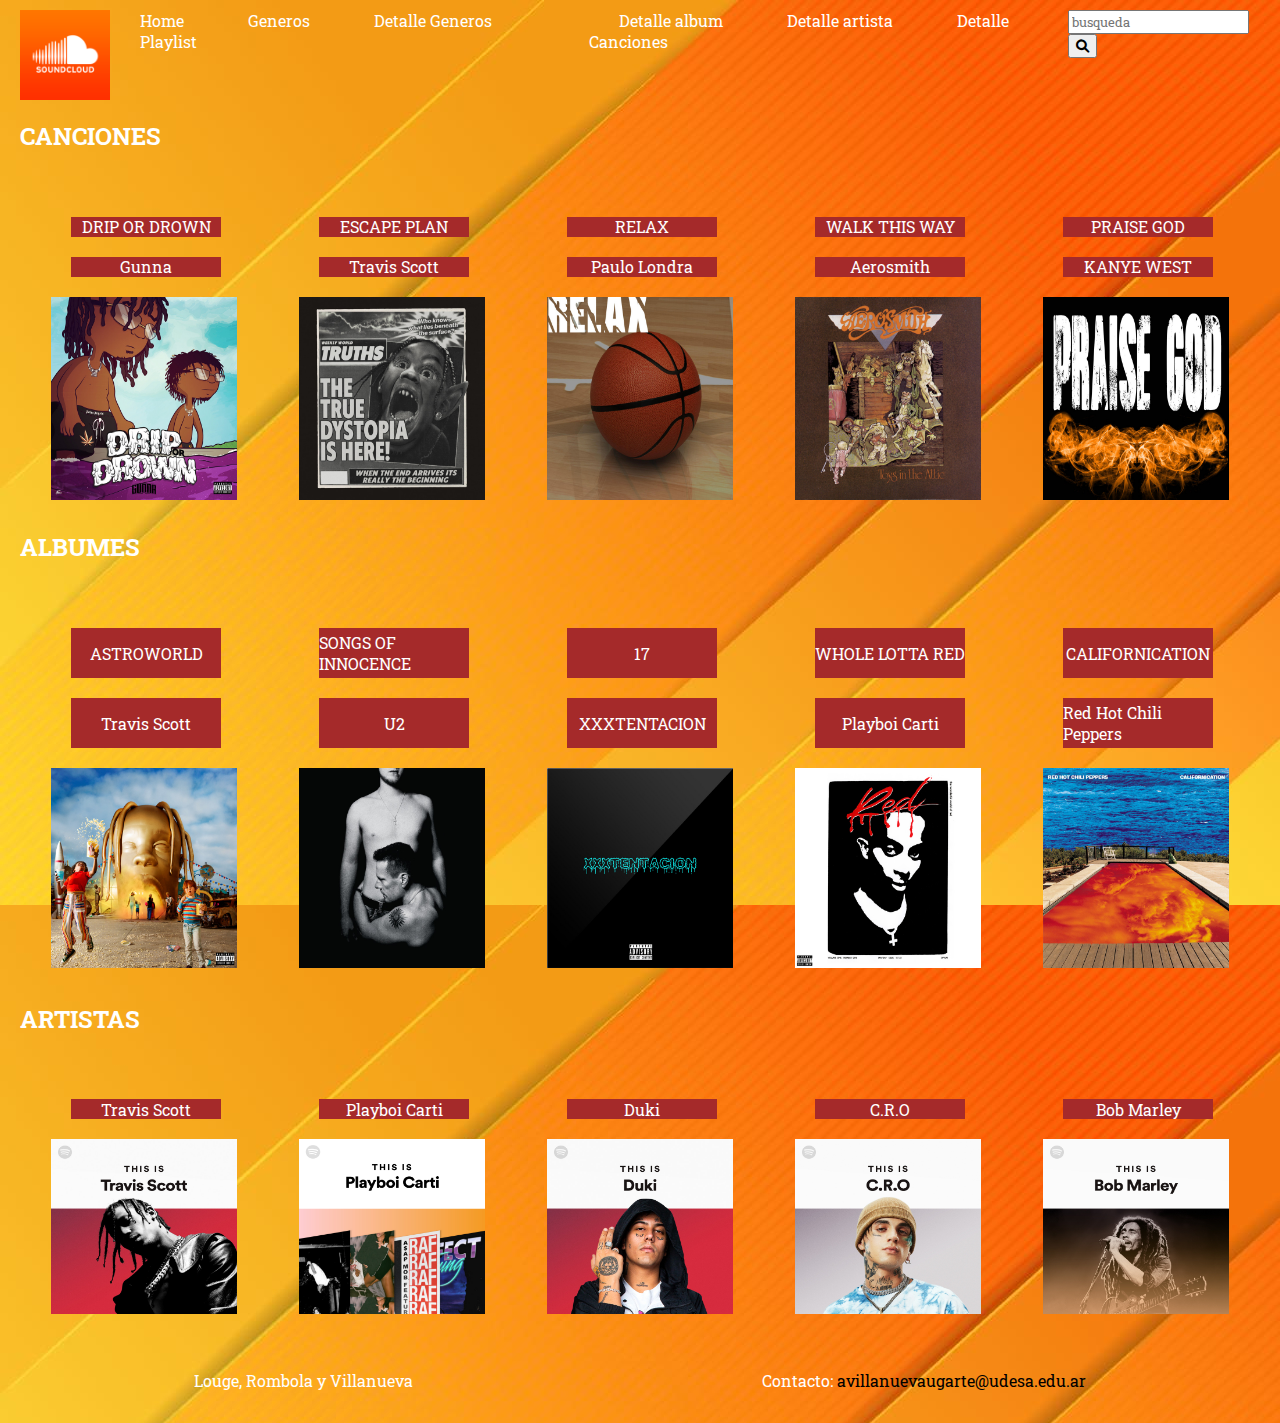
==== proyecto-integrador/index.html @ 13578247 "creando los archivos js" ====
<!DOCTYPE html>
<html lang="en">

<head>
   <meta charset="UTF-8">
   <meta http-equiv="X-UA-Compatible" content="IE=edge">
   <meta name="viewport" content="width=device-width, initial-scale=1.0">
   <title>Integrador</title>
   <link rel="stylesheet" href="./css/style.css">
   <link rel="stylesheet" href="https://cdnjs.cloudflare.com/ajax/libs/font-awesome/6.0.0/css/all.min.css">
   <link href="https://fonts.googleapis.com/css2?family=Roboto+Slab:wght@700&display=swap" rel="stylesheet">
</head>

<body>
   <header class="header">

      <img src="./img/soundcloud-logo.png" class="header">

      <nav class="nav">
         <div class="nav">
            <a href="./index.html" class="navbar">Home</a>
            <a href="./generos.html" class="navbar">Generos</a>
            <a href="./detalleGeneros.html" class="navbar">Detalle Generos</a>
            <a href="./playlist.html" class="navbar">Playlist</a>
         </div>
         <div class="nav">
            <a href="./detalleAlbum.html" class="navbar">Detalle album</a>
            <a href="./detalleArtista.html" class="navbar">Detalle artista</a>
            <a href="./detalleCanciones.html" class="navbar">Detalle Canciones</a>
         </div>
      </nav>
      <div class="headerResponsive">
         <img src="./img/soundcloud-logo.png" class="header1">
         <form action="./search.html" method="get" class="header">
            <input type="text" name="busqueda" placeholder="busqueda">
            <button><i class="fa-solid fa-magnifying-glass"></i></button>
         </form>
      </div>
   </header>
   <main class="indexMain">
      <h2 class="indexCanciones">CANCIONES</h2>
      <section class="homeCanciones">
         <article class="articleIndex">
            <p>DRIP OR DROWN </p>
            <p>Gunna </p>
            <a href="./detalleCanciones.html"> <img src="./img/dripOrDrown.jpeg" alt=''></a>
         </article>
         <article>
            <p>ESCAPE PLAN </p>
            <p>Travis Scott </p>
            <a href="./detalleCanciones.html"> <img src="./img/escapePlan.jpeg" alt=''></a>
         </article>
         <article>
            <p>RELAX </p>
            <p>Paulo Londra </p>
            <a href="./detalleCanciones.html"> <img src="./img/Relax.jpeg" alt=''></a>
         </article>
         <article>
            <p>WALK THIS WAY </p>
            <p>Aerosmith </p>
            <a href="./detalleCanciones.html"> <img src="./img/WalkThisWay.jpeg" alt=''></a>
         </article>
         <article>
            <p>PRAISE GOD </p>
            <p>KANYE WEST </p>
            <a href="./detalleCanciones.html"> <img src="./img/praiseGod.jpeg" alt=''></a>
         </article>

      </section>


      <h2 class="indexAlbumes">ALBUMES</h2>
      <section class="homeAlbumes">
         <article>
            <p>ASTROWORLD</p>
            <p> Travis Scott </p>
            <a href="./detalleAlbum.html"> <img src="./img/Astroworld.jpeg" alt=''></a>
         </article>
         <article>
            <p>SONGS OF INNOCENCE</p>
            <p> U2 </p>
            <a href="./detalleAlbum.html"> <img src="./img/SongsOfInnocence.jpeg" alt=''></a>
         </article>
         <article>
            <p>17</p>
            <p> XXXTENTACION </p>
            <a href="./detalleAlbum.html"> <img src="./img/17.jpeg" alt=''></a>
         </article>
         <article>
            <p>WHOLE LOTTA RED</p>
            <p> Playboi Carti </p>
            <a href="./detalleAlbum.html"> <img src="./img/WholeLottaRed.jpeg" alt=''></a>
         </article>
         <article>
            <p>CALIFORNICATION</p>
            <p> Red Hot Chili Peppers </p>
            <a href="./detalleAlbum.html"> <img src="./img/Californication.jpeg" alt=''></a>
         </article>
      </section>


      <h2 class="indexArtistas">ARTISTAS</h2>
      <section class="homeArtistas">
         <article>
            <p>Travis Scott </p>
            <a href="./detalleArtista.html"> <img src="./img/TravisScott.jpeg" alt=''></a>

         </article>
         <article>
            <p>Playboi Carti </p>
            <a href="./detalleArtista.html"> <img src="./img/PlayboiCarti.jpeg" alt=''></a>

         </article>
         <article>
            <p>Duki </p>
            <a href="./detalleArtista.html"> <img src="./img/Duketo.jpeg" alt=''></a>
         </article>
         <article>
            <p>C.R.O </p>
            <a href="./detalleArtista.html"> <img src="./img/C.R.O.jpeg" alt=''></a>
         </article>
         <article>
            <p>Bob Marley </p>
            <a href="./detalleArtista.html"> <img src="./img/BobMarley.jpeg" alt=''></a>
         </article>
      </section>

   </main>
   <footer>
      <ul class="footer">
         <li>Louge, Rombola y Villanueva</li>
         <li>Contacto: <a href="mailto:avillanuevaugarte@udesa.edu.ar">avillanuevaugarte@udesa.edu.ar</a></li>
      </ul>
   </footer>
   <script src="./js/index.js" type=""></script>
</body>

</html>
---- proyecto-integrador/css/style.css ----
* {
    box-sizing: border-box;
}

* {
    font-family: 'Roboto Slab', serif;
}

body {
    background-image: url(../img/fondo-naranja.jpeg);
    margin-left: 20px;
    margin-right: 20px;
    margin-top: 10px;
}

ul,
ol {
    padding: 0;
}

li {
    list-style-type: none;
}

a {
    text-decoration: none;
    color: #000;
}


/*Diseño para computadora*/

/*Header*/
header.header {
    display: flex;
    height: 10vh;
    justify-content: space-between;
}

nav.nav {
    display: flex;
}

a.navbar {
    margin-top: 5px;
    margin-right: 30px;
    margin-left: 30px;
    color: white;
}

img.header1 {
    display: none;
}

/*footer*/
footer {
    height: 5vh;
}

ul.footer {
    display: flex;
    justify-content: space-around;
    color: white;
}


/*home*/
.homeCanciones {
    display: flex;
    flex-wrap: wrap;
    flex-direction: row;
    justify-content: space-around;
    width: 100%;
}

.homeCanciones article {
    width: 15%;
    margin: 2%;
}

.homeCanciones article img {
    width: 100%;
    max-height: 350px;
    height: 70%;
}

.homeCanciones p {
    display: flex;
    background-color: brown;
    margin: 20px;
    text-decoration: none;
    color: white;
    width: 150px;
    height: 20px;
    align-items: center;
    justify-content: center;
}

/*album*/
.homeAlbumes {
    display: flex;
    flex-wrap: wrap;
    flex-direction: row;
    justify-content: space-around;
    width: 100%;
}

.homeAlbumes article {
    width: 15%;
    margin: 2%;
}

.homeAlbumes article img {
    width: 100%;
    max-height: 200px;
    height: 70%;
}

.homeAlbumes p {
    display: flex;
    background-color: brown;
    margin: 20px;
    text-decoration: none;
    color: white;
    width: 150px;
    height: 50px;
    align-items: center;
    justify-content: center;
}

.homeArtistas {
    display: flex;
    flex-wrap: wrap;
    flex-direction: row;
    justify-content: space-around;
    width: 100%;
}

.homeArtistas article {
    width: 15%;
    margin: 2%;
}

.homeArtistas article img {
    width: 100%;
    max-height: 350px;
    height: 70%;
}

.homeArtistas p {
    display: flex;
    background-color: brown;
    margin: 20px;
    text-decoration: none;
    color: white;
    width: 150px;
    height: 20px;
    align-items: center;
    justify-content: center;
}

.indexMain h2 {
    color: white;
}

.indexMain p {
    color: white;
}


/*detalle Artista*/
.detalleArtista h1 {
    text-align: center;
    font-size: 50px;
    color: white;
}

.detalleArtista section {
    display: flex;
    flex-wrap: wrap;
    flex-direction: row;
    justify-content: space-around;
    width: 100%;
    padding: 20px 20px;
}

.detalleArtista article {
    width: 17%;
    margin: 2%;
}

.detalleArtista article img {
    max-width: 500px;
}

.top5 {
    color: white;

}

.top5 h3 {
    font-size: 25px;
}

/*generos*/
.tituloGeneros {
    display: flex;
    justify-content: center;
    color: darkred;
    font-size: 35px;
}

.imagenesGenero {
    display: flex;
    flex-direction: row;
    justify-content: space-around;
    margin: 20px;
    width: 300px;

}

nav.navGeneros {
    display: flex;
    justify-content: space-around;
    flex-direction: row;
}

a.borde {
    display: flex;
    background-color: brown;
    margin: 20px;
    text-decoration: none;
    color: white;
    width: 180px;
    height: 50px;
    align-items: center;
    justify-content: center;
}

.sectionGeneros {
    display: flex;
    align-items: center;
    justify-content: center;
}



/*detalle del genero*/
.tituloDetalleGenero {
    display: flex;
    justify-content: center;
    font-size: 35px;
    color: darkred;
}

.subtituloDetalleGenero {
    display: flex;
    justify-content: center;
    color: darkred;
}

section.detalleGeneros {
    display: flex;
    flex-direction: row;
    justify-content: space-around;
}

.imagenesDetalleGenero {
    display: flex;
    flex-direction: row;
    width: 250px;
}

article.artDetalleGenero {
    display: flex;
    flex-direction: row;
    justify-content: space-around;
}

p.artistasDetalleGenero {
    display: none;
}



/*Playlist*/

article.playlist {
    display: flex;
    justify-content: space-evenly;
}

img.playlist {
    width: 200px;
    height: 150px;
    margin-right: 20px
}

li.playlist {
    display: flex;
    align-items: center;
    margin-bottom: 20px;
}

i.playlist {
    color: white;
    margin-right: 10px;
}

i.playlist1 {
    margin-left: 8px;
}


/*Detalle cancion*/

.tituloDetalleCancion {
    display: flex;
    justify-content: center;
    color: darkred;
}

.imagenDetalleCancion {
    display: flex;
    width: 400px;
    margin-left: 50px;
    height: 400px;
}

ul.listaDetalleCancion {
    text-decoration-style: none;
    font-size: 25px;
    color: black;
}
.artTitulosDetalleCancion{
 margin-top: 60px;
}

section.sectionDetalleCancion {
    display: flex;
    flex-direction: row;
    justify-content: space-around;
}

.iframeDetalleCancion {
   width: 400px;
   height: 400px;
}

.artIframeDetalleCancion {
    display: flex;
    justify-content: center;
}

.artAgregarAmiPlaylist {
    display: flex;
    flex-direction: column;
    align-items: center;
}

a.agregarAmiPlaylist {
    color: darkred;
}


/*Search*/
section.search {
    display: flex;
    justify-content: space-between;
}

ul.search {
    display: flex;
    flex-direction: column;
}

img.search {
    width: 250px;
    height: 187px;
    margin-right: 10px;
}

li.search {
    display: flex;
    align-items: center;
    margin-bottom: 10px;
}

/*Detalle album*/
section.dalbum {
    display: flex;
    justify-content: space-around;
}

/*Diseño para mobile*/
@media (max-width: 420px) {

    /*Header*/
    header.header {
        display: flex;
        height: 30vh;
        flex-direction: column;
    }

    div.headerResponsive {
        display: flex;
        align-items: center;
        justify-content: space-between;
        order: -1;
    }

    nav.nav {
        display: flex;
        flex-direction: row;
    }

    div.nav {
        display: flex;
        flex-direction: column;
    }

    img.header {
        display: none;
    }

    img.header1 {
        display: block;
        height: 10vh;
        width: 10vh;
    }

    /*footer*/
    ul.footer {
        display: flex;
        flex-direction: column;
    }

    /*genero*/
    .tituloGeneros {
        display: flex;
        justify-content: center;
    }

    nav.navGeneros {
        display: none;
    }

    .imagenesGenero {
        display: flex;
        flex-direction: column;
        justify-content: space-around;
        margin: 20px;
        width: 250px;
        height: 250px;

    }

    .sectionGeneros {
        display: flex;
        flex-direction: column;
        align-items: center;
        justify-content: center;
    }

    /*detalle del genero*/

    .tituloDetalleGenero {
        display: flex;
        justify-content: center;
        font-size: 35px;
        color: darkred;
    }

    .subtituloDetalleGenero {
        display: flex;
        justify-content: center;
        color: darkred;
    }

    section.detalleGeneros {
        display: flex;
        flex-direction: column;
        justify-content: center;
        align-items: center;
    }

    .imagenesDetalleGenero {
        display: flex;
        flex-direction: column;
        width: 250px;
        margin: 20px;
    }

    article.artDetalleGenero {
        display: none;
        flex-direction: row;
        justify-content: space-around;
    }

    p.artistasDetalleGenero {
        display: flex;
        justify-content: center;
        justify-items: center;
    }

    /*Detalle cancion*/

    .tituloDetalleCancion {
        display: flex;
        justify-content: center;
        color: darkred;
    }

    .imagenDetalleCancion {
       display: flex;
       justify-content: center;
       height: 250px;
       margin-left: 5px;
    }


    ul.listaDetalleCancion {
        text-decoration-style: none;
        font-size: 15px;
        color: black;
    }

    section.sectionDetalleCancion {
        display: flex;
        flex-direction: column;
        justify-content: center;
    }

    .iframeDetalleCancion {
        margin-top: 20px;
        width: 350px;
        height: 250px;
    }

    .artIframeDetalleCancion {
        display: flex;
        justify-content: center;
    }

    .artAgregarAmiPlaylist {
        display: flex;
        flex-direction: column;
        align-items: center;
    }

    a.agregarAmiPlaylist {
        color: darkred;
    }



    /*Playlist*/
    article.playlist {
        display: flex;
        flex-direction: column;
    }

    img.playlist {
        width: 150px;
        height: 112px;
    }

    /*Detalle cancion*/
    .tituloDetalleCancion {
        display: flex;
        justify-content: center;
        font-family: 'Roboto Slab', serif;
        color: darkred;
    }

    .imagenDetalleCancion {
        display: flex;
        width: 250px;
    }

    article.artDetalleCancion {
        display: flex;
        justify-content: center;
    }

    a.agregarAmiPlaylist {
        display: flex;
        color: darkred;
        justify-content: center;

    }

    .letraDetalleCancion {
        font-family: 'Roboto Slab', serif;
    }

    .colorTitulo {
        color: black;
        text-decoration: underline;
    }

    .iframeDetalleCancion {
        width: 300px;
    }

    article.artIframeDetalleCancion {
        display: flex;
        justify-content: center;

    }

    .artTitulosDetalleCancion {
        display: flex;
        flex-direction: column;
        align-items: center;
    }

    /*Search responsive*/
    section.search {
        display: flex;
        justify-content: space-between;
        flex-direction: column;
    }

    img.search {
        width: 200px;
        height: 150px;
        margin-right: 10px;
    }

    /*Detalle album responsive*/
    section.dalbum {
        display: flex;
        flex-direction: column;
    }

    img.dalbum {
        width: 200px;
        height: 150px;
    }

    /*home responsive*/
    main.indexMain {
        display: flex;
        flex-direction: column;
        align-items: center;
    }

    .indexCanciones {
        font-size: 40px;
    }

    .indexAlbumes {
        display: flex;
        justify-content: center;
        font-size: 35px;
    }

    .indexArtistas {
        display: flex;
        justify-content: center;
        font-size: 35px;
    }

    .homeArtistas {
        display: flex;
        flex-direction: column;
    }

    .homeCanciones {
        display: flex;
        flex-direction: column;
    }

    .homeAlbumes {
        display: flex;
        flex-direction: column;
    }

    .homeCanciones p {
        width: 300%;
        height: 80px;
        background-color: unset;
        margin-bottom: 20px;
        margin-top: 30px;
        background-color: brown;
        margin-left: 0px;
    }

    .homeCanciones article img {
        width: 300%;
        max-height: 350px;
        height: 100%;
        align-items: center;
    }

    .homeAlbumes p {
        width: 300%;
        height: 80px;
        background-color: unset;
        margin-bottom: 20px;
        margin-top: 30px;
        background-color: brown;
        margin-left: 0px;
    }

    .homeAlbumes article img {
        width: 300%;
        max-height: 350px;
        height: 100%;
        align-items: center;
    }

    .homeArtistas p {
        width: 300%;
        height: 80px;
        background-color: unset;
        margin-bottom: 20px;
        margin-top: 30px;
        background-color: brown;
        margin-left: 0px;
    }

    .homeArtistas article img {
        width: 300%;
        max-height: 350px;
        height: 100%;
        align-items: center;
    }

    /*detalle artista responsive*/
    main.detalleArtista {
        display: flex;
        flex-direction: column;
    }

    section.dArtista {
        display: flex;
        flex-direction: column;
    }

    img.imagen {
        height: 200px;
        width: 250px;
    }
}
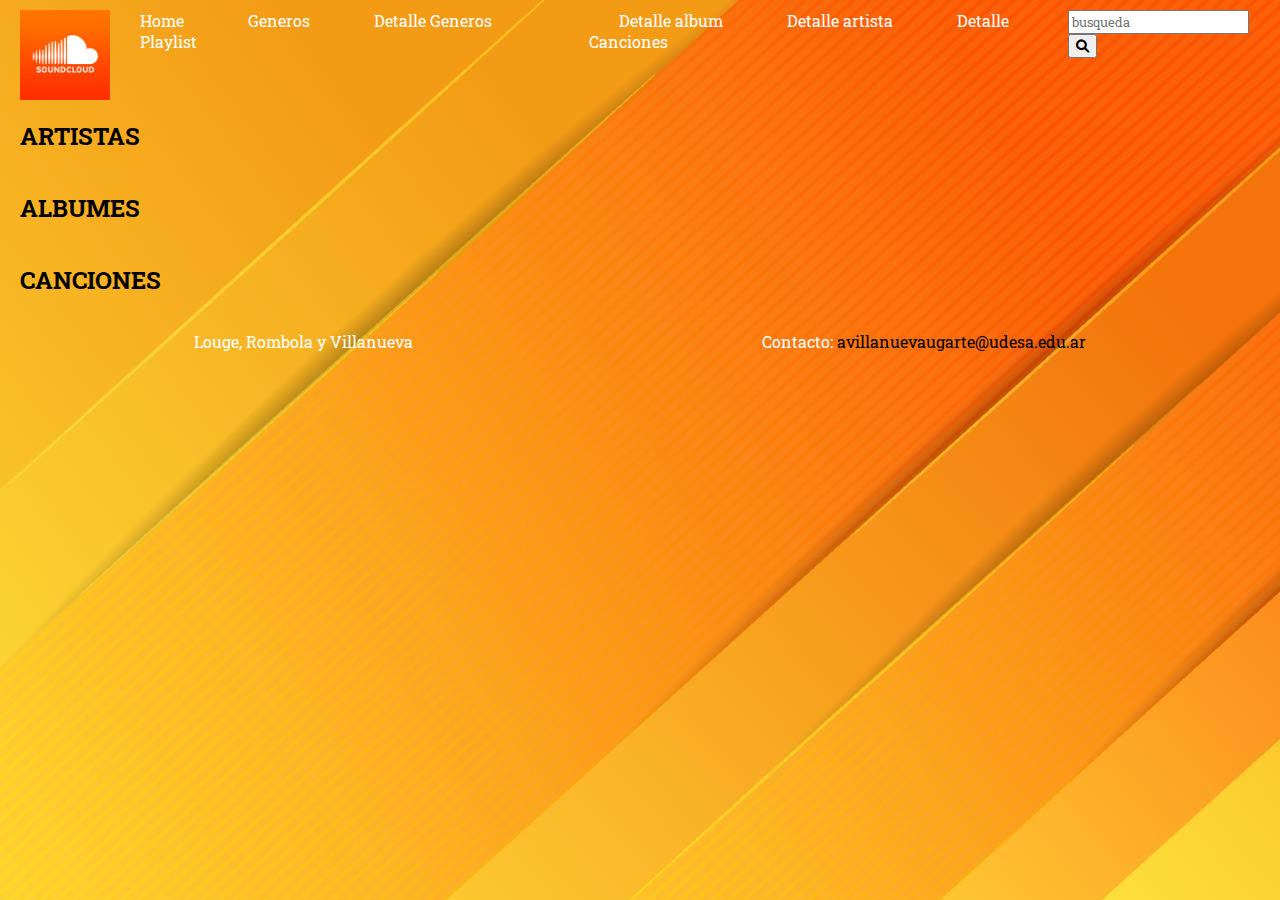
==== commit 51f2efd5: "home" ====
--- a/proyecto-integrador/index.html
+++ b/proyecto-integrador/index.html
@@ -37,93 +37,21 @@
          </form>
       </div>
    </header>
-   <main class="indexMain">
-      <h2 class="indexCanciones">CANCIONES</h2>
-      <section class="homeCanciones">
-         <article class="articleIndex">
-            <p>DRIP OR DROWN </p>
-            <p>Gunna </p>
-            <a href="./detalleCanciones.html"> <img src="./img/dripOrDrown.jpeg" alt=''></a>
-         </article>
-         <article>
-            <p>ESCAPE PLAN </p>
-            <p>Travis Scott </p>
-            <a href="./detalleCanciones.html"> <img src="./img/escapePlan.jpeg" alt=''></a>
-         </article>
-         <article>
-            <p>RELAX </p>
-            <p>Paulo Londra </p>
-            <a href="./detalleCanciones.html"> <img src="./img/Relax.jpeg" alt=''></a>
-         </article>
-         <article>
-            <p>WALK THIS WAY </p>
-            <p>Aerosmith </p>
-            <a href="./detalleCanciones.html"> <img src="./img/WalkThisWay.jpeg" alt=''></a>
-         </article>
-         <article>
-            <p>PRAISE GOD </p>
-            <p>KANYE WEST </p>
-            <a href="./detalleCanciones.html"> <img src="./img/praiseGod.jpeg" alt=''></a>
-         </article>
-
+   <main>
+      <h2 class="homeH2">ARTISTAS</h2>
+      <section class="homeArtistas estiloSec">
+         
+      </section>
+      <h2 class="homeH2">ALBUMES</h2>
+      <section class="homeAlbumes estiloSec">
+         
+      </section>
+      <h2 class="homeH2">CANCIONES</h2>
+      <section class="homeCanciones estiloSec">
+         
       </section>
 
 
-      <h2 class="indexAlbumes">ALBUMES</h2>
-      <section class="homeAlbumes">
-         <article>
-            <p>ASTROWORLD</p>
-            <p> Travis Scott </p>
-            <a href="./detalleAlbum.html"> <img src="./img/Astroworld.jpeg" alt=''></a>
-         </article>
-         <article>
-            <p>SONGS OF INNOCENCE</p>
-            <p> U2 </p>
-            <a href="./detalleAlbum.html"> <img src="./img/SongsOfInnocence.jpeg" alt=''></a>
-         </article>
-         <article>
-            <p>17</p>
-            <p> XXXTENTACION </p>
-            <a href="./detalleAlbum.html"> <img src="./img/17.jpeg" alt=''></a>
-         </article>
-         <article>
-            <p>WHOLE LOTTA RED</p>
-            <p> Playboi Carti </p>
-            <a href="./detalleAlbum.html"> <img src="./img/WholeLottaRed.jpeg" alt=''></a>
-         </article>
-         <article>
-            <p>CALIFORNICATION</p>
-            <p> Red Hot Chili Peppers </p>
-            <a href="./detalleAlbum.html"> <img src="./img/Californication.jpeg" alt=''></a>
-         </article>
-      </section>
-
-
-      <h2 class="indexArtistas">ARTISTAS</h2>
-      <section class="homeArtistas">
-         <article>
-            <p>Travis Scott </p>
-            <a href="./detalleArtista.html"> <img src="./img/TravisScott.jpeg" alt=''></a>
-
-         </article>
-         <article>
-            <p>Playboi Carti </p>
-            <a href="./detalleArtista.html"> <img src="./img/PlayboiCarti.jpeg" alt=''></a>
-
-         </article>
-         <article>
-            <p>Duki </p>
-            <a href="./detalleArtista.html"> <img src="./img/Duketo.jpeg" alt=''></a>
-         </article>
-         <article>
-            <p>C.R.O </p>
-            <a href="./detalleArtista.html"> <img src="./img/C.R.O.jpeg" alt=''></a>
-         </article>
-         <article>
-            <p>Bob Marley </p>
-            <a href="./detalleArtista.html"> <img src="./img/BobMarley.jpeg" alt=''></a>
-         </article>
-      </section>
 
    </main>
    <footer>
--- a/proyecto-integrador/css/style.css
+++ b/proyecto-integrador/css/style.css
@@ -65,106 +65,23 @@
 
 
 /*home*/
-.homeCanciones {
-    display: flex;
-    flex-wrap: wrap;
-    flex-direction: row;
-    justify-content: space-around;
-    width: 100%;
-}
-
-.homeCanciones article {
-    width: 15%;
-    margin: 2%;
-}
-
-.homeCanciones article img {
-    width: 100%;
-    max-height: 350px;
-    height: 70%;
-}
-
-.homeCanciones p {
-    display: flex;
-    background-color: brown;
-    margin: 20px;
-    text-decoration: none;
-    color: white;
-    width: 150px;
-    height: 20px;
+
+section.estiloSec{
+    display: flex;
+    justify-content: space-evenly;
+}
+
+article.article{
+    display: flex;
+    flex-direction: column;
+    height: 300px;
+    width: 300px;
     align-items: center;
-    justify-content: center;
-}
-
-/*album*/
-.homeAlbumes {
-    display: flex;
-    flex-wrap: wrap;
-    flex-direction: row;
-    justify-content: space-around;
-    width: 100%;
-}
-
-.homeAlbumes article {
-    width: 15%;
-    margin: 2%;
-}
-
-.homeAlbumes article img {
-    width: 100%;
-    max-height: 200px;
-    height: 70%;
-}
-
-.homeAlbumes p {
-    display: flex;
-    background-color: brown;
-    margin: 20px;
-    text-decoration: none;
-    color: white;
-    width: 150px;
-    height: 50px;
-    align-items: center;
-    justify-content: center;
-}
-
-.homeArtistas {
-    display: flex;
-    flex-wrap: wrap;
-    flex-direction: row;
-    justify-content: space-around;
-    width: 100%;
-}
-
-.homeArtistas article {
-    width: 15%;
-    margin: 2%;
-}
-
-.homeArtistas article img {
-    width: 100%;
-    max-height: 350px;
-    height: 70%;
-}
-
-.homeArtistas p {
-    display: flex;
-    background-color: brown;
-    margin: 20px;
-    text-decoration: none;
-    color: white;
-    width: 150px;
-    height: 20px;
-    align-items: center;
-    justify-content: center;
-}
-
-.indexMain h2 {
-    color: white;
-}
-
-.indexMain p {
-    color: white;
+}
+
+.picture{
+    width: 200px;
+    height: 200px;
 }
 
 
@@ -640,93 +557,7 @@
     }
 
     /*home responsive*/
-    main.indexMain {
-        display: flex;
-        flex-direction: column;
-        align-items: center;
-    }
-
-    .indexCanciones {
-        font-size: 40px;
-    }
-
-    .indexAlbumes {
-        display: flex;
-        justify-content: center;
-        font-size: 35px;
-    }
-
-    .indexArtistas {
-        display: flex;
-        justify-content: center;
-        font-size: 35px;
-    }
-
-    .homeArtistas {
-        display: flex;
-        flex-direction: column;
-    }
-
-    .homeCanciones {
-        display: flex;
-        flex-direction: column;
-    }
-
-    .homeAlbumes {
-        display: flex;
-        flex-direction: column;
-    }
-
-    .homeCanciones p {
-        width: 300%;
-        height: 80px;
-        background-color: unset;
-        margin-bottom: 20px;
-        margin-top: 30px;
-        background-color: brown;
-        margin-left: 0px;
-    }
-
-    .homeCanciones article img {
-        width: 300%;
-        max-height: 350px;
-        height: 100%;
-        align-items: center;
-    }
-
-    .homeAlbumes p {
-        width: 300%;
-        height: 80px;
-        background-color: unset;
-        margin-bottom: 20px;
-        margin-top: 30px;
-        background-color: brown;
-        margin-left: 0px;
-    }
-
-    .homeAlbumes article img {
-        width: 300%;
-        max-height: 350px;
-        height: 100%;
-        align-items: center;
-    }
-
-    .homeArtistas p {
-        width: 300%;
-        height: 80px;
-        background-color: unset;
-        margin-bottom: 20px;
-        margin-top: 30px;
-        background-color: brown;
-        margin-left: 0px;
-    }
-
-    .homeArtistas article img {
-        width: 300%;
-        max-height: 350px;
-        height: 100%;
-        align-items: center;
-    }
+
 
     /*detalle artista responsive*/
     main.detalleArtista {
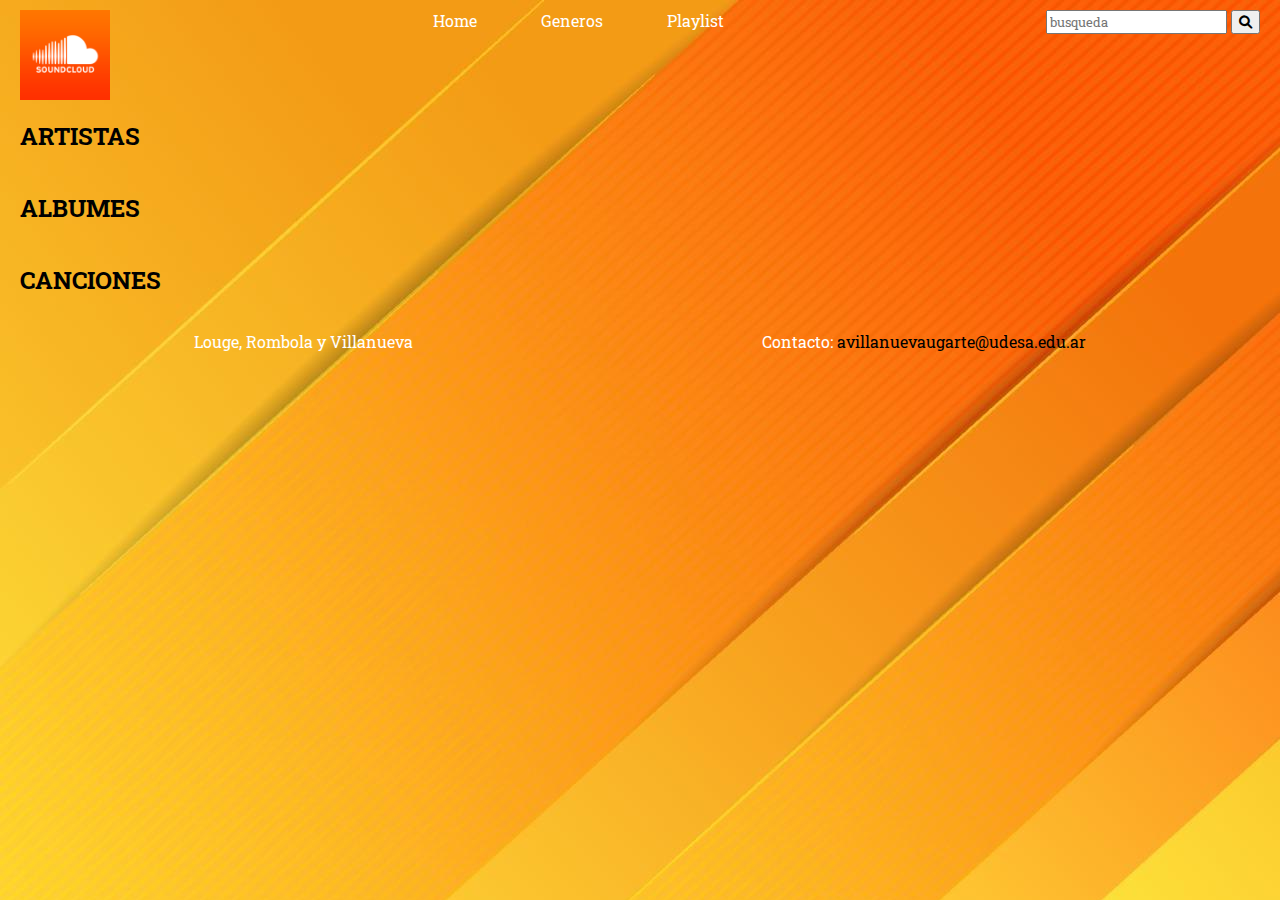
==== commit 53be8f5c: "a" ====
--- a/proyecto-integrador/index.html
+++ b/proyecto-integrador/index.html
@@ -20,35 +20,35 @@
          <div class="nav">
             <a href="./index.html" class="navbar">Home</a>
             <a href="./generos.html" class="navbar">Generos</a>
-            <a href="./detalleGeneros.html" class="navbar">Detalle Generos</a>
             <a href="./playlist.html" class="navbar">Playlist</a>
-         </div>
-         <div class="nav">
-            <a href="./detalleAlbum.html" class="navbar">Detalle album</a>
-            <a href="./detalleArtista.html" class="navbar">Detalle artista</a>
-            <a href="./detalleCanciones.html" class="navbar">Detalle Canciones</a>
          </div>
       </nav>
       <div class="headerResponsive">
          <img src="./img/soundcloud-logo.png" class="header1">
          <form action="./search.html" method="get" class="header">
-            <input type="text" name="busqueda" placeholder="busqueda">
+            <input type="text" name="busqueda" placeholder="busqueda" class="campo">
             <button><i class="fa-solid fa-magnifying-glass"></i></button>
          </form>
       </div>
    </header>
    <main>
       <h2 class="homeH2">ARTISTAS</h2>
-      <section class="homeArtistas estiloSec">
-         
+      <section class="homeArtistas">
+         <ul class="lisArt lisStyle">
+
+         </ul>
       </section>
       <h2 class="homeH2">ALBUMES</h2>
       <section class="homeAlbumes estiloSec">
-         
+         <ul class="lisAlb lisStyle">
+
+         </ul>
       </section>
       <h2 class="homeH2">CANCIONES</h2>
       <section class="homeCanciones estiloSec">
-         
+         <ul class="lisCan lisStyle">
+
+         </ul>
       </section>
 
 
@@ -60,7 +60,7 @@
          <li>Contacto: <a href="mailto:avillanuevaugarte@udesa.edu.ar">avillanuevaugarte@udesa.edu.ar</a></li>
       </ul>
    </footer>
-   <script src="./js/index.js" type=""></script>
+   <script src="./js/index.js"></script>
 </body>
 
 </html>--- a/proyecto-integrador/css/style.css
+++ b/proyecto-integrador/css/style.css
@@ -1,31 +1,17 @@
-* {
-    box-sizing: border-box;
-}
-
-* {
-    font-family: 'Roboto Slab', serif;
-}
-
-body {
-    background-image: url(../img/fondo-naranja.jpeg);
+* {box-sizing: border-box;}
+* {font-family: 'Roboto Slab', serif;}
+
+body {background-image: url(../img/fondo-naranja.jpeg);
     margin-left: 20px;
     margin-right: 20px;
-    margin-top: 10px;
-}
-
-ul,
-ol {
-    padding: 0;
-}
-
-li {
-    list-style-type: none;
-}
-
-a {
-    text-decoration: none;
-    color: #000;
-}
+    margin-top: 10px;}
+
+ul,ol {padding: 0;}
+
+li {list-style-type: none;}
+
+a {text-decoration: none;
+    color: #000;}
 
 
 /*Diseño para computadora*/
@@ -62,16 +48,34 @@
     justify-content: space-around;
     color: white;
 }
-
-
+/* Spinner search */
+.spinnerPadre{
+    display: flex;
+    justify-content: center;
+}
+.spinner{
+    border: 4px solid chocolate;
+    width: 400px;
+    height: 400px;
+    border-radius: 50%;
+    border-left-color: black;
+    animation: spinnerA 1s linear infinite;
+    
+}
+@keyframes spinnerA {
+    0%{
+        transform: rotate(0deg);
+    }
+    100%{
+        transform: rotate(360deg);
+    }
+}
 /*home*/
 
-section.estiloSec{
-    display: flex;
-    justify-content: space-evenly;
-}
-
-article.article{
+.lisStyle{
+    display: flex;
+}
+.article{
     display: flex;
     flex-direction: column;
     height: 300px;
@@ -86,37 +90,16 @@
 
 
 /*detalle Artista*/
-.detalleArtista h1 {
-    text-align: center;
-    font-size: 50px;
-    color: white;
-}
-
-.detalleArtista section {
-    display: flex;
-    flex-wrap: wrap;
-    flex-direction: row;
-    justify-content: space-around;
-    width: 100%;
-    padding: 20px 20px;
-}
-
-.detalleArtista article {
-    width: 17%;
-    margin: 2%;
-}
-
-.detalleArtista article img {
-    max-width: 500px;
-}
-
-.top5 {
-    color: white;
-
-}
-
-.top5 h3 {
-    font-size: 25px;
+.dArtista{
+    display: flex;
+    justify-content: space-evenly;
+}
+.art{
+    width: 470px;
+    height: 500px;
+    align-items: center;
+    align-content: center;
+
 }
 
 /*generos*/
@@ -231,83 +214,20 @@
 
 /*Detalle cancion*/
 
-.tituloDetalleCancion {
-    display: flex;
-    justify-content: center;
-    color: darkred;
-}
-
-.imagenDetalleCancion {
-    display: flex;
-    width: 400px;
-    margin-left: 50px;
-    height: 400px;
-}
-
-ul.listaDetalleCancion {
-    text-decoration-style: none;
-    font-size: 25px;
-    color: black;
-}
-.artTitulosDetalleCancion{
- margin-top: 60px;
-}
-
-section.sectionDetalleCancion {
-    display: flex;
-    flex-direction: row;
-    justify-content: space-around;
-}
-
-.iframeDetalleCancion {
-   width: 400px;
-   height: 400px;
-}
-
-.artIframeDetalleCancion {
-    display: flex;
-    justify-content: center;
-}
-
-.artAgregarAmiPlaylist {
+
+/*Search*/
+
+.search{
+    display: flex;
+    justify-content: space-around;
+}
+.arti,.alb,.can{
     display: flex;
     flex-direction: column;
-    align-items: center;
-}
-
-a.agregarAmiPlaylist {
-    color: darkred;
-}
-
-
-/*Search*/
-section.search {
-    display: flex;
-    justify-content: space-between;
-}
-
-ul.search {
-    display: flex;
-    flex-direction: column;
-}
-
-img.search {
-    width: 250px;
-    height: 187px;
-    margin-right: 10px;
-}
-
-li.search {
-    display: flex;
-    align-items: center;
-    margin-bottom: 10px;
 }
 
 /*Detalle album*/
-section.dalbum {
-    display: flex;
-    justify-content: space-around;
-}
+
 
 /*Diseño para mobile*/
 @media (max-width: 420px) {
@@ -422,52 +342,7 @@
 
     /*Detalle cancion*/
 
-    .tituloDetalleCancion {
-        display: flex;
-        justify-content: center;
-        color: darkred;
-    }
-
-    .imagenDetalleCancion {
-       display: flex;
-       justify-content: center;
-       height: 250px;
-       margin-left: 5px;
-    }
-
-
-    ul.listaDetalleCancion {
-        text-decoration-style: none;
-        font-size: 15px;
-        color: black;
-    }
-
-    section.sectionDetalleCancion {
-        display: flex;
-        flex-direction: column;
-        justify-content: center;
-    }
-
-    .iframeDetalleCancion {
-        margin-top: 20px;
-        width: 350px;
-        height: 250px;
-    }
-
-    .artIframeDetalleCancion {
-        display: flex;
-        justify-content: center;
-    }
-
-    .artAgregarAmiPlaylist {
-        display: flex;
-        flex-direction: column;
-        align-items: center;
-    }
-
-    a.agregarAmiPlaylist {
-        color: darkred;
-    }
+
 
 
 
@@ -533,17 +408,7 @@
     }
 
     /*Search responsive*/
-    section.search {
-        display: flex;
-        justify-content: space-between;
-        flex-direction: column;
-    }
-
-    img.search {
-        width: 200px;
-        height: 150px;
-        margin-right: 10px;
-    }
+    
 
     /*Detalle album responsive*/
     section.dalbum {
@@ -574,4 +439,10 @@
         height: 200px;
         width: 250px;
     }
-}+}
+
+
+.pSection{
+    display: flex;
+    justify-content: space-around;
+}
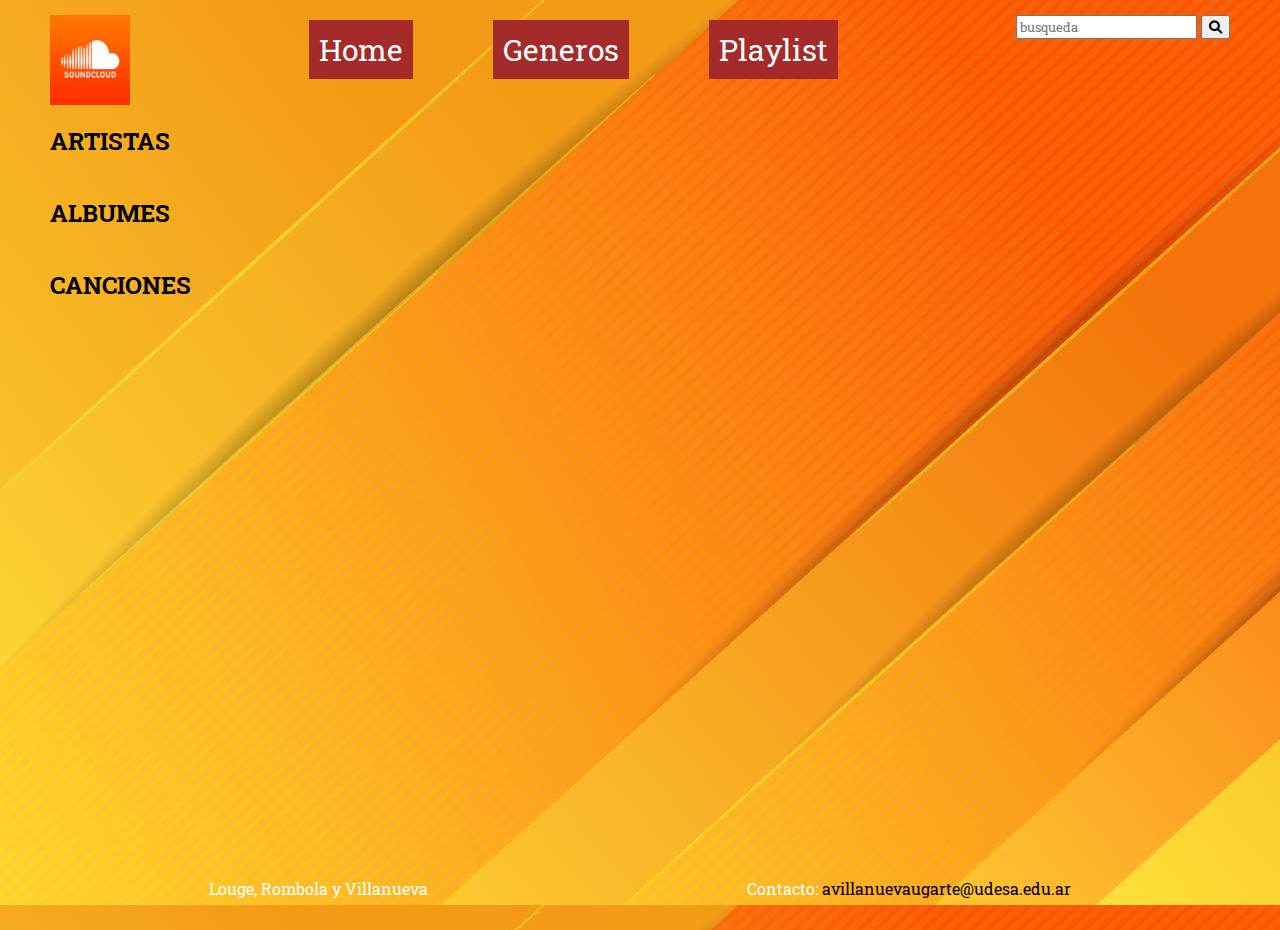
==== commit 889c6b24: "spinner y responsive mejorados" ====
--- a/proyecto-integrador/index.html
+++ b/proyecto-integrador/index.html
@@ -17,11 +17,9 @@
       <img src="./img/soundcloud-logo.png" class="header">
 
       <nav class="nav">
-         <div class="nav">
             <a href="./index.html" class="navbar">Home</a>
             <a href="./generos.html" class="navbar">Generos</a>
             <a href="./playlist.html" class="navbar">Playlist</a>
-         </div>
       </nav>
       <div class="headerResponsive">
          <img src="./img/soundcloud-logo.png" class="header1">
@@ -33,26 +31,17 @@
    </header>
    <main>
       <h2 class="homeH2">ARTISTAS</h2>
-      <section class="homeArtistas">
          <ul class="lisArt lisStyle">
 
          </ul>
-      </section>
       <h2 class="homeH2">ALBUMES</h2>
-      <section class="homeAlbumes estiloSec">
          <ul class="lisAlb lisStyle">
 
          </ul>
-      </section>
       <h2 class="homeH2">CANCIONES</h2>
-      <section class="homeCanciones estiloSec">
          <ul class="lisCan lisStyle">
 
          </ul>
-      </section>
-
-
-
    </main>
    <footer>
       <ul class="footer">
--- a/proyecto-integrador/css/style.css
+++ b/proyecto-integrador/css/style.css
@@ -1,20 +1,23 @@
+/* Reglas css generales */
 * {box-sizing: border-box;}
+
 * {font-family: 'Roboto Slab', serif;}
 
-body {background-image: url(../img/fondo-naranja.jpeg);
-    margin-left: 20px;
-    margin-right: 20px;
-    margin-top: 10px;}
+body {
+    background-image: url(../img/fondo-naranja.jpeg); 
+    margin: 15px 50px 15px 50px; 
+    display: flex; 
+    flex-direction: column;
+    min-height: 100vh;
+}
 
 ul,ol {padding: 0;}
 
 li {list-style-type: none;}
 
-a {text-decoration: none;
-    color: #000;}
-
-
-/*Diseño para computadora*/
+a {text-decoration: none; color: #000;}
+
+/* Diseño para computadora */
 
 /*Header*/
 header.header {
@@ -23,15 +26,21 @@
     justify-content: space-between;
 }
 
-nav.nav {
-    display: flex;
+nav.nav{
+    display: flex;
+    align-items: flex-start;
 }
 
 a.navbar {
-    margin-top: 5px;
-    margin-right: 30px;
-    margin-left: 30px;
+    margin: 5px 40px 0px 40px;
+    font-size: 30px;
     color: white;
+    background-color: brown;
+    padding: 10px;
+}
+
+img.header{
+    width: 80px;
 }
 
 img.header1 {
@@ -40,7 +49,7 @@
 
 /*footer*/
 footer {
-    height: 5vh;
+    margin-top: auto;
 }
 
 ul.footer {
@@ -78,14 +87,17 @@
 .article{
     display: flex;
     flex-direction: column;
+    align-items: center;
+    justify-content: center;
+    margin: 0px 10px 0px 10px;
     height: 300px;
     width: 300px;
-    align-items: center;
+    color: white; 
 }
 
 .picture{
-    width: 200px;
-    height: 200px;
+    width: 180px;
+    height: 180px;
 }
 
 
@@ -95,13 +107,22 @@
     justify-content: space-evenly;
 }
 .art{
-    width: 470px;
-    height: 500px;
     align-items: center;
     align-content: center;
-
-}
-
+    width: 500px;
+    height: 400px;
+}
+
+.listadoAlbums{
+    display: flex;
+    flex-wrap: wrap;
+    justify-content: space-evenly;
+}
+
+.imgArtista{
+    width: 400px;
+    height: 400px;
+}
 /*generos*/
 .tituloGeneros {
     display: flex;
@@ -231,11 +252,12 @@
 
 /*Diseño para mobile*/
 @media (max-width: 420px) {
-
+    /* Reglas generales */
+    body {margin: 5px 20px 0px 20px;}
     /*Header*/
     header.header {
         display: flex;
-        height: 30vh;
+        height: 20vh;
         flex-direction: column;
     }
 
@@ -247,13 +269,8 @@
     }
 
     nav.nav {
-        display: flex;
-        flex-direction: row;
-    }
-
-    div.nav {
-        display: flex;
-        flex-direction: column;
+        flex-wrap: wrap;
+        justify-content: space-between;
     }
 
     img.header {
@@ -265,7 +282,11 @@
         height: 10vh;
         width: 10vh;
     }
-
+    a.navbar{
+        font-size: 20px;
+        padding: 10px;
+        margin: 0px;
+    }
     /*footer*/
     ul.footer {
         display: flex;
@@ -422,23 +443,54 @@
     }
 
     /*home responsive*/
-
+    .lisStyle{
+        display: flex;
+        flex-direction: column;
+        align-items: center;
+        justify-content: center;
+    }
+    .article{
+        flex-direction: row;
+        margin: 20px 0px;
+        height: 100px;
+        width: 200px;
+        justify-content: space-between;
+    }
+    .aParaResponsive{
+        order: -1;
+    }
+    .picture{
+        width: 100px;
+        height: 100px;
+        margin-right: 10px;
+    }
 
     /*detalle artista responsive*/
-    main.detalleArtista {
-        display: flex;
-        flex-direction: column;
-    }
-
-    section.dArtista {
-        display: flex;
-        flex-direction: column;
-    }
-
-    img.imagen {
+    .dArtista{
+        display: flex;
+        flex-direction: column;
+    }
+    .art{
+        width: 380px;
         height: 200px;
-        width: 250px;
-    }
+        align-items: center;
+    }
+    .imgAlbumDetalleArtista{
+        height: 100px;
+        width: 100px;
+    }
+    .listadoAlbums{
+        display: flex;
+    }
+    
+    .imgArtista{
+        width: 100px;
+        height: 100px;
+    }
+    .dArtistaResponsiveArticulos{
+        height: 300px;
+    }
+    
 }
 
 
